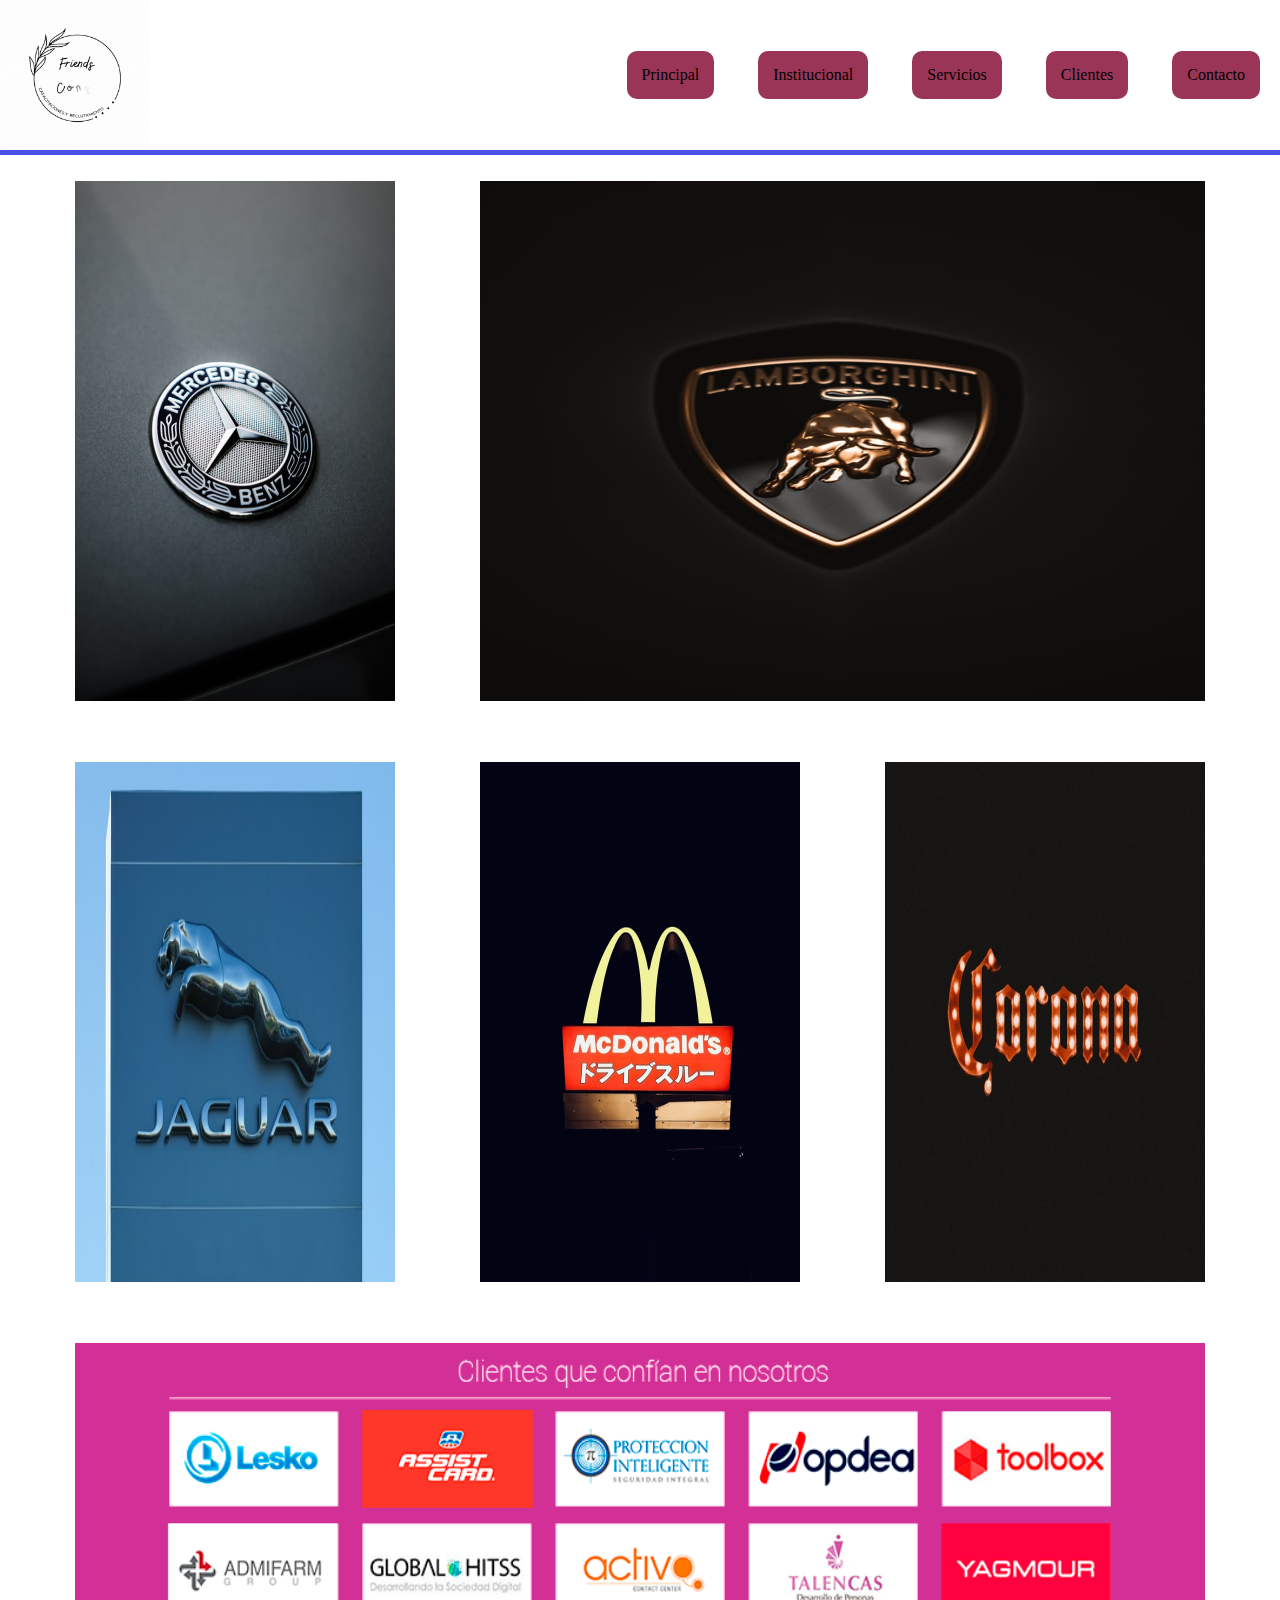
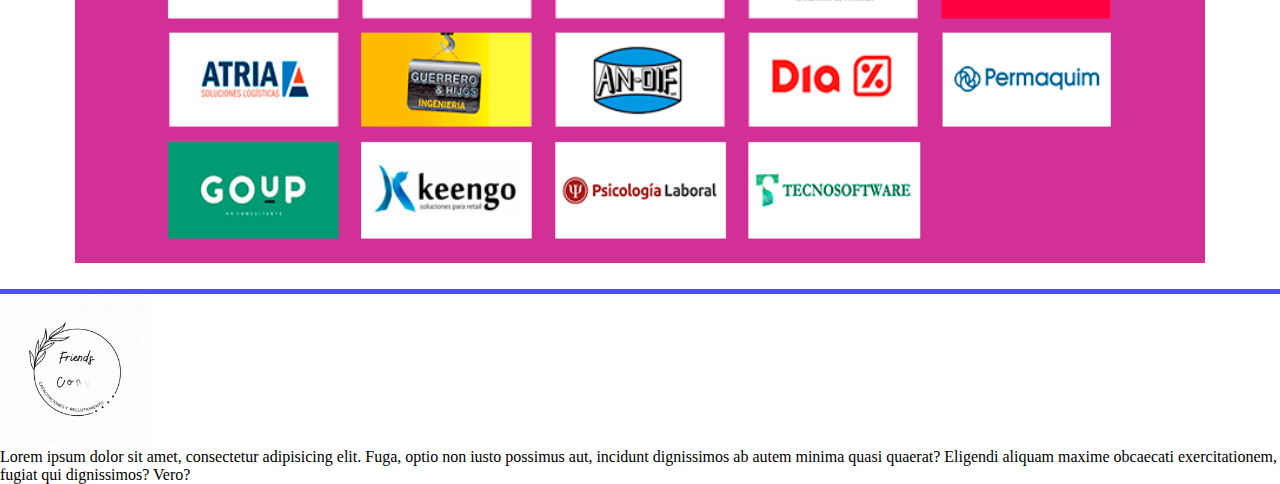
==== pages/Clientes.html @ 6b9384b5 "primera version" ====
<!DOCTYPE html>
<html lang="en">
<head>
    <meta charset="UTF-8">
    <meta http-equiv="X-UA-Compatible" content="IE=edge">
    <meta name="viewport" content="width=device-width, initial-scale=1.0">
    <link rel="stylesheet" href="../Css/style.css">
    <title>Clientes</title>
</head>
<body>
    <!-- inicio de header + nav --> 
    <div>
        <header class="header">
            <img class="logo-img" src="../images/Friends.gif" alt="logo">
            <nav>   
                <ul class="header-menu">
                    <li><a href="../index.html">Principal</a></li>
                    <li><a href="./Institucional.html">Institucional</a></li>
                    <li><a href="./Servicios.html">Servicios</a></li>
                    <li><a href="./Clientes.html">Clientes</a></li>
                    <li><a href="./Contacto.html">Contacto</a></li>
                </ul>
            </nav>
        </header>
        <!-- cierre de header + nav -->
        
        <!-- inicio de main --> 
        <main class="main-clientes">
            <div id="hijo_uno">
                <img src="../images/cedric-streit-H7qMwOxf6Z8-unsplash.jpg" alt="images">
            </div>
            <div id="hijo_dos">
                <img src="../images/chris-kursikowski-ze5wHM9kplc-unsplash.jpg" alt="images">
            </div>
            <div id="hijo_tres"> 
                <img src="../images/clientes.png" alt="images">
            </div>
            <div id="hijo_cuatro">
                <img src="../images/hu-jiarui-Luhg-tamGfA-unsplash.jpg" alt="images">
            </div>
            <div id="hijo_cinco">
                <img src="../images/samuel-regan-asante-g4F_ubfTKbU-unsplash.jpg" alt="images">
            </div>
            <div id="hijo_seis">
                <img src="../images/viktor-forgacs-MGVLBuXS6Ic-unsplash (1).jpg" alt="images">
            </div>
        </main>
        <!-- cierre de main -->

        <!-- inicio de footer --> 
        <footer class="footer">
            <div>
                <img class="logo-img" src="../images/Friends.gif" alt="logo">
            </div>
            <div class="footer-p">
                <p>Lorem ipsum dolor sit amet, consectetur adipisicing elit. Fuga, optio non iusto possimus aut, incidunt dignissimos ab autem minima quasi quaerat? Eligendi aliquam maxime obcaecati exercitationem, fugiat qui dignissimos? Vero?</p>
            </div>
        </footer>
        <!-- cierre de footer -->

    </div>
</body>
</html>
---- Css/style.css ----
*{
    margin: 0;
    padding: 0;
}

.main-index{
    display: grid;
    grid-area: main;
    grid-template-columns: 25% 25% 25%;
    grid-template-rows: 30% 30% 30%;
    grid-template-areas:"box1 box2 box2"
                        "box3 box4 box5"
                        "box6 box6 box6";
    justify-content: space-evenly;
    align-content: space-around;
    column-gap: 10px;
    row-gap: 10px;
    border-bottom: 5px solid rgb(77, 80, 235);
}

.main-clientes{
    display: grid;
    grid-area: main;
    grid-template-columns: 25% 25% 25%;
    grid-template-rows: 30% 30% 30%;
    grid-template-areas:"box1 box2 box2"
                        "box3 box4 box5"
                        "box6 box6 box6";
    justify-content: space-evenly;
    align-content: space-around;
    column-gap: 10px;
    row-gap: 10px;
    border-bottom: 5px solid rgb(77, 80, 235);
}

#hijo_uno{
    grid-area: box1;
}
#hijo_dos{
    grid-area: box2;
}
#hijo_tres{
    grid-area: box6;
}
#hijo_cuatro{
    grid-area: box4;
}
#hijo_cinco{
    grid-area: box5;
}
#hijo_seis{
    grid-area: box3;
}

header{
    grid-area: header;
    display: flex;
    justify-content: space-between;
    align-items: center;
    border-bottom: 5px solid rgb(77, 80, 235);
    background-size: contain;
    color: black;
}

.header-menu{
    list-style-type: none;
}

.header-menu li{
    display: inline-block;
    margin: 20px;
    background-color: rgb(155, 53, 87);
    display: inline-block; 
    padding: 15px 15px;
    border-radius: 10px;
}

a{
    text-decoration: none;
    color: black;
}

.logo-img{
    height: 150px;
    width: 150px;
}

h1{
    margin-bottom: 2rem;
    align-items: center;
    text-align: center;
    flex-direction: column;
    box-shadow: 10px;
    color: black;
    box-shadow: rgba(0, 0, 0, 0.25) 0px 54px 55px, rgba(0, 0, 0, 0.12) 0px -12px 30px, rgba(0, 0, 0, 0.12) 0px 4px 6px, rgba(0, 0, 0, 0.17) 0px 12px 13px, rgba(0, 0, 0, 0.09) 0px -3px 5px;
}

nav{
    grid-area: nav;
}

#institucional{
    text-align: left;
    font-style: italic;
    background-position: 0%;
    color: black;
}

#p{
    margin: 0px 0px;
    text-align: left;
    color:black;
}

.form-register {
    width: 400px;
    background: #24303c;
    padding: 30px;
    margin: auto;
    margin-top: 100px;
    border-radius: 4px;
    font-family: 'calibri';
    color: white;
    box-shadow: 7px 13px 37px #000;
}

.form-register h4 {
    font-size: 22px;
    margin-bottom: 20px;
}

.controls {
    width: 100%;
    background: #24303c;
    padding: 10px;
    border-radius: 4px;
    margin-bottom: 16px;
    border: 1px solid #1f53c5;
    font-family: 'calibri';
    font-size: 18px;
    color: white;
}

.form-register p {
    height: 40px;
    text-align: center;
    font-size: 18px;
    line-height: 40px;
}

.form-register a {
    color: white;
    text-decoration: none;
}

.form-register a:hover {
    color: white;
    text-decoration: underline;
}

.form-register .botons {
    width: 100%;
    background: #1f53c5;
    border: none;
    padding: 12px;
    color: white;
    margin: 16px 0;
    font-size: 16px;
}

img{
    height: 100%;
    width: 100%;
}

footer{
    grid-area: footer;
    grid-template-rows: 50% 50%;
}

.footer p{
    align-items: center;
    justify-items: center;
}

@media only screen and (max-width:600px){

    .main-clientes{
        display: grid;
        grid-area: main;
        grid-template-columns: 1fr;
        grid-template-rows: 1fr 1fr 1fr 1fr 1fr 1fr  ;
        grid-template-areas:"box1"
                            "box2"
                            "box3"
                            "box4"
                            "box5"
                            "box6";
        justify-content: space-evenly;
        align-content: space-around;
        column-gap: 10px;
        row-gap: 10px;
        border-bottom: 5px solid rgb(77, 80, 235);
    }

    .main-index{
        display: grid;
        grid-area: main;
        grid-template-columns: 1fr;
        grid-template-rows: 1fr 1fr;
        grid-template-areas:"box1"
                            "box2"
                            "box3"
                            "box4"
                            "box5"
                            "box6";
        justify-content: space-evenly;
        align-content: space-around;
        column-gap: 10px;
        row-gap: 10px;
        border-bottom: 5px solid rgb(77, 80, 235);
    }

    footer{
        display: grid;
        grid-template-columns: 1fr 1fr;
    }
}
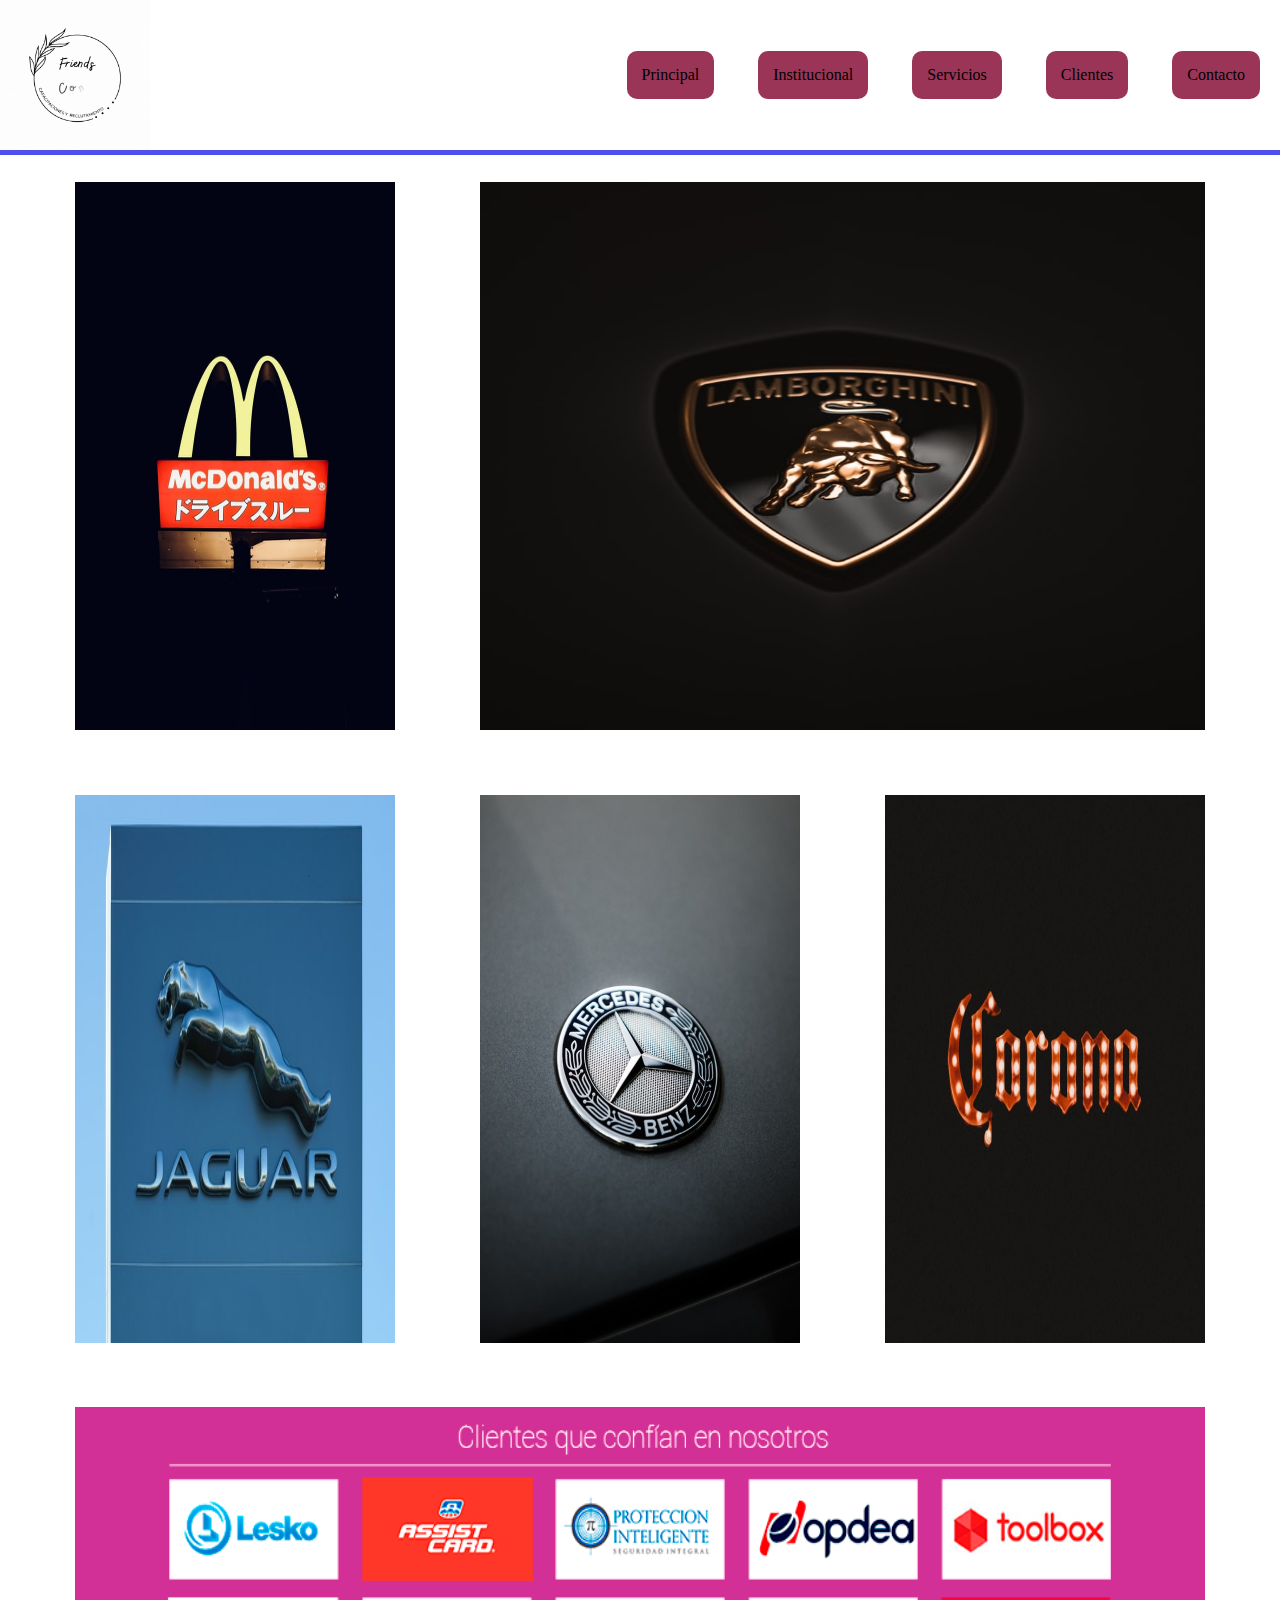
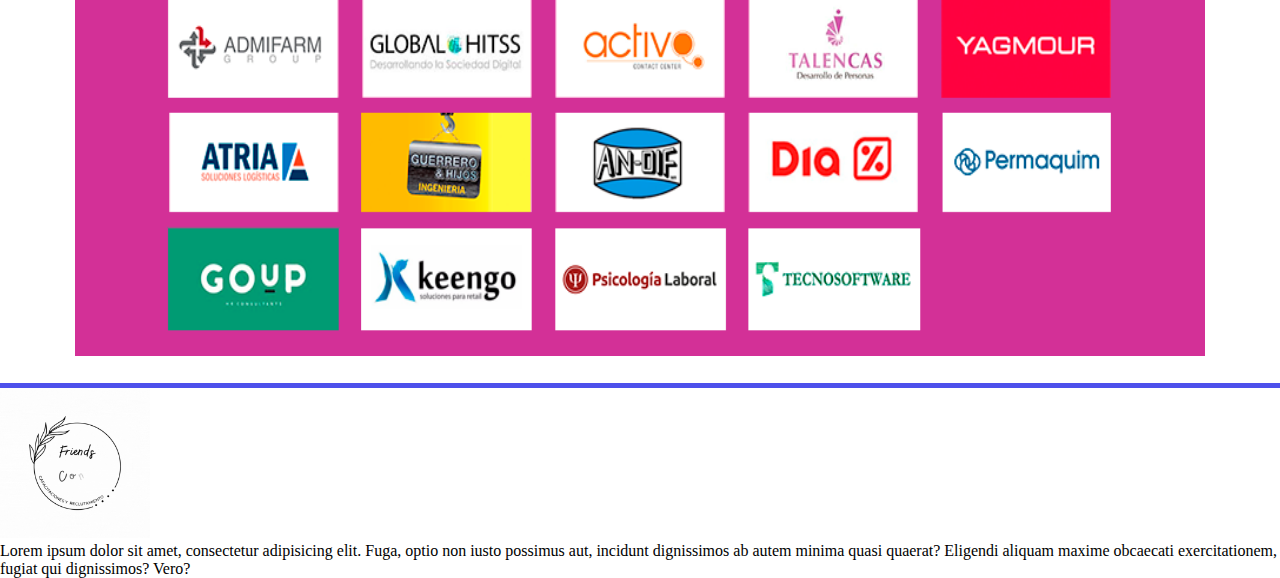
==== commit 43eb37cc: "git status" ====
--- a/pages/Clientes.html
+++ b/pages/Clientes.html
@@ -26,22 +26,22 @@
         
         <!-- inicio de main --> 
         <main class="main-clientes">
-            <div id="hijo_uno">
+            <div id="hijo_cuatro">
                 <img src="../images/cedric-streit-H7qMwOxf6Z8-unsplash.jpg" alt="images">
             </div>
             <div id="hijo_dos">
                 <img src="../images/chris-kursikowski-ze5wHM9kplc-unsplash.jpg" alt="images">
             </div>
-            <div id="hijo_tres"> 
+            <div id="hijo_seis"> 
                 <img src="../images/clientes.png" alt="images">
             </div>
-            <div id="hijo_cuatro">
+            <div id="hijo_1">
                 <img src="../images/hu-jiarui-Luhg-tamGfA-unsplash.jpg" alt="images">
             </div>
             <div id="hijo_cinco">
                 <img src="../images/samuel-regan-asante-g4F_ubfTKbU-unsplash.jpg" alt="images">
             </div>
-            <div id="hijo_seis">
+            <div id="hijo_tres">
                 <img src="../images/viktor-forgacs-MGVLBuXS6Ic-unsplash (1).jpg" alt="images">
             </div>
         </main>
--- a/Css/style.css
+++ b/Css/style.css
@@ -9,8 +9,8 @@
     grid-template-columns: 25% 25% 25%;
     grid-template-rows: 30% 30% 30%;
     grid-template-areas:"box1 box2 box2"
-                        "box3 box4 box5"
-                        "box6 box6 box6";
+                        "box3 box3 box4"
+                        "box3 box3 box5";
     justify-content: space-evenly;
     align-content: space-around;
     column-gap: 10px;
@@ -40,7 +40,7 @@
     grid-area: box2;
 }
 #hijo_tres{
-    grid-area: box6;
+    grid-area: box3;
 }
 #hijo_cuatro{
     grid-area: box4;
@@ -49,7 +49,14 @@
     grid-area: box5;
 }
 #hijo_seis{
-    grid-area: box3;
+    grid-area: box6;
+}
+
+nav a:hover{ 
+    background-color:#070806;
+    color:#d3dba4;
+    transform:scale(2,2);
+    transition: all 0.9s;
 }
 
 header{
@@ -210,10 +217,9 @@
         grid-template-rows: 1fr 1fr;
         grid-template-areas:"box1"
                             "box2"
-                            "box3"
+                            "box5"
                             "box4"
-                            "box5"
-                            "box6";
+                            "box3";
         justify-content: space-evenly;
         align-content: space-around;
         column-gap: 10px;
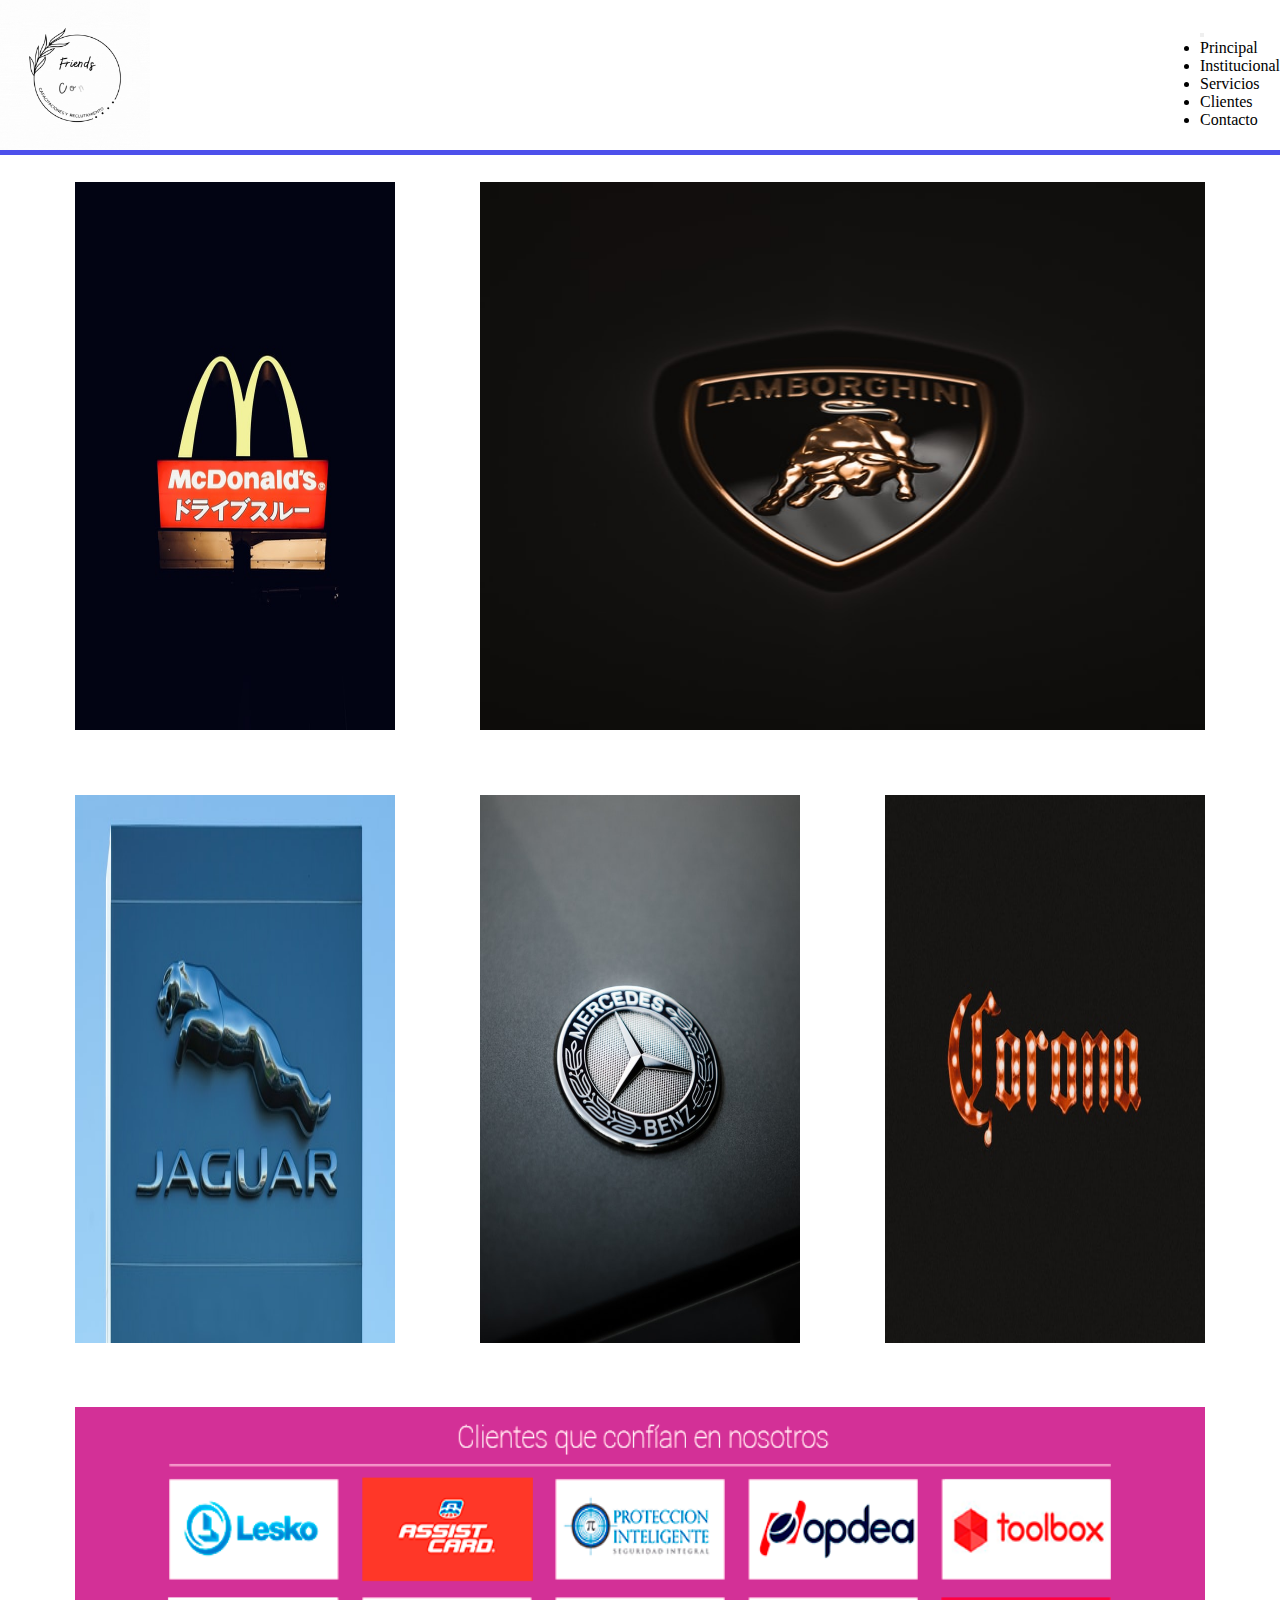
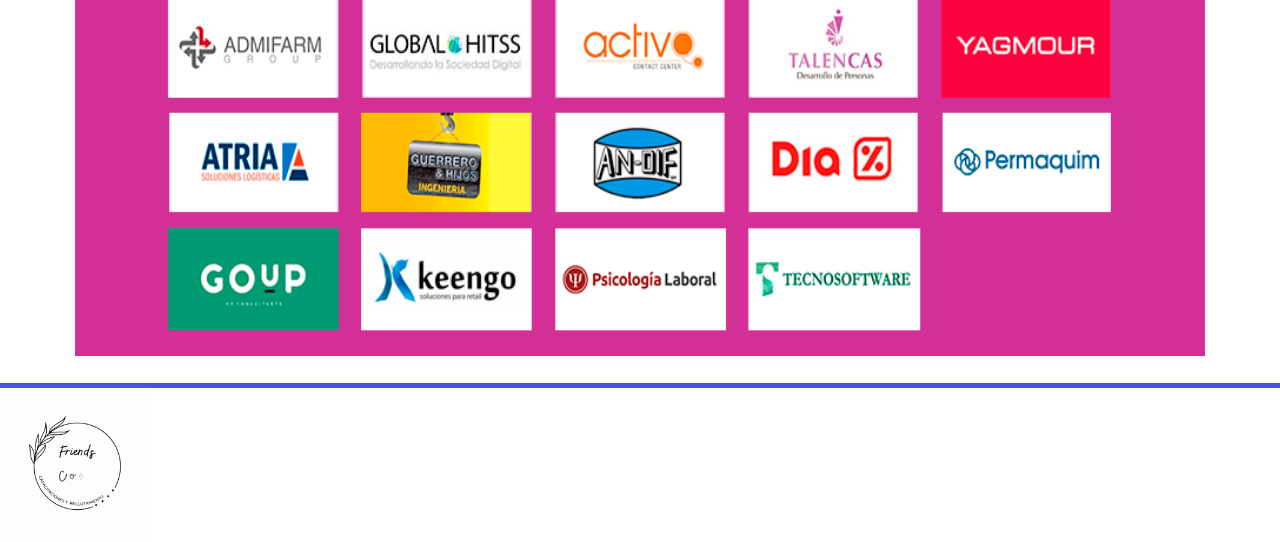
==== commit 41c94977: "@" ====
--- a/pages/Clientes.html
+++ b/pages/Clientes.html
@@ -4,6 +4,7 @@
     <meta charset="UTF-8">
     <meta http-equiv="X-UA-Compatible" content="IE=edge">
     <meta name="viewport" content="width=device-width, initial-scale=1.0">
+    <link href="https://cdn.jsdelivr.net/npm/bootstrap@5.2.0/dist/css/bootstrap.min.css" rel="stylesheet" integrity="sha384-gH2yIJqKdNHPEq0n4Mqa/HGKIhSkIHeL5AyhkYV8i59U5AR6csBvApHHNl/vI1Bx" crossorigin="anonymous">
     <link rel="stylesheet" href="../Css/style.css">
     <title>Clientes</title>
 </head>
@@ -12,14 +13,32 @@
     <div>
         <header class="header">
             <img class="logo-img" src="../images/Friends.gif" alt="logo">
-            <nav>   
-                <ul class="header-menu">
-                    <li><a href="../index.html">Principal</a></li>
-                    <li><a href="./Institucional.html">Institucional</a></li>
-                    <li><a href="./Servicios.html">Servicios</a></li>
-                    <li><a href="./Clientes.html">Clientes</a></li>
-                    <li><a href="./Contacto.html">Contacto</a></li>
-                </ul>
+            <nav class="navbar navbar-expand-lg bg-light">
+                <div class="container-fluid">
+                    <a class="navbar-brand" href="#"></a>
+                    <button class="navbar-toggler" type="button" data-bs-toggle="collapse" data-bs-target="#navbarNav" aria-controls="navbarNav" aria-expanded="false" aria-label="Toggle navigation">
+                        <span class="navbar-toggler-icon"></span>
+                    </button>
+                    <div class="collapse navbar-collapse" id="navbarNav">
+                        <ul class="navbar-nav">
+                        <li class="nav-item">
+                            <a class="nav-link active" aria-current="page" href="../index.html">Principal</a>
+                        </li>
+                        <li class="nav-item">
+                            <a class="nav-link" href="./Institucional.html">Institucional</a>
+                        </li>
+                        <li class="nav-item">
+                            <a class="nav-link" href="./Servicios.html">Servicios</a>
+                        </li>
+                        <li class="nav-item">
+                            <a class="nav-link" href="./Clientes.html">Clientes</a>
+                        </li>
+                        <li class="nav-item">
+                            <a class="nav-link" href="./Contacto.html">Contacto</a>
+                        </li>
+                        </ul>
+                    </div>
+                </div>
             </nav>
         </header>
         <!-- cierre de header + nav -->
@@ -52,12 +71,11 @@
             <div>
                 <img class="logo-img" src="../images/Friends.gif" alt="logo">
             </div>
-            <div class="footer-p">
-                <p>Lorem ipsum dolor sit amet, consectetur adipisicing elit. Fuga, optio non iusto possimus aut, incidunt dignissimos ab autem minima quasi quaerat? Eligendi aliquam maxime obcaecati exercitationem, fugiat qui dignissimos? Vero?</p>
-            </div>
+
         </footer>
         <!-- cierre de footer -->
 
     </div>
+    <script src="https://cdn.jsdelivr.net/npm/bootstrap@5.2.0/dist/js/bootstrap.bundle.min.js" integrity="sha384-A3rJD856KowSb7dwlZdYEkO39Gagi7vIsF0jrRAoQmDKKtQBHUuLZ9AsSv4jD4Xa" crossorigin="anonymous"></script>
 </body>
 </html>--- a/Css/style.css
+++ b/Css/style.css
@@ -52,9 +52,20 @@
     grid-area: box6;
 }
 
+.main-servicios{
+    border-bottom: 5px solid rgb(77, 80, 235);
+}
+
+.main-contacto{
+    border-bottom: 5px solid rgb(77, 80, 235);
+}
+
+.main-institucional{
+    border-bottom: 5px solid rgb(77, 80, 235);
+}
 nav a:hover{ 
-    background-color:#070806;
-    color:#d3dba4;
+    background-color:#757575;
+    color:#ffffff;
     transform:scale(2,2);
     transition: all 0.9s;
 }
@@ -100,10 +111,6 @@
     box-shadow: 10px;
     color: black;
     box-shadow: rgba(0, 0, 0, 0.25) 0px 54px 55px, rgba(0, 0, 0, 0.12) 0px -12px 30px, rgba(0, 0, 0, 0.12) 0px 4px 6px, rgba(0, 0, 0, 0.17) 0px 12px 13px, rgba(0, 0, 0, 0.09) 0px -3px 5px;
-}
-
-nav{
-    grid-area: nav;
 }
 
 #institucional{
@@ -180,15 +187,13 @@
     width: 100%;
 }
 
+
 footer{
     grid-area: footer;
     grid-template-rows: 50% 50%;
 }
 
-.footer p{
-    align-items: center;
-    justify-items: center;
-}
+
 
 @media only screen and (max-width:600px){
 
